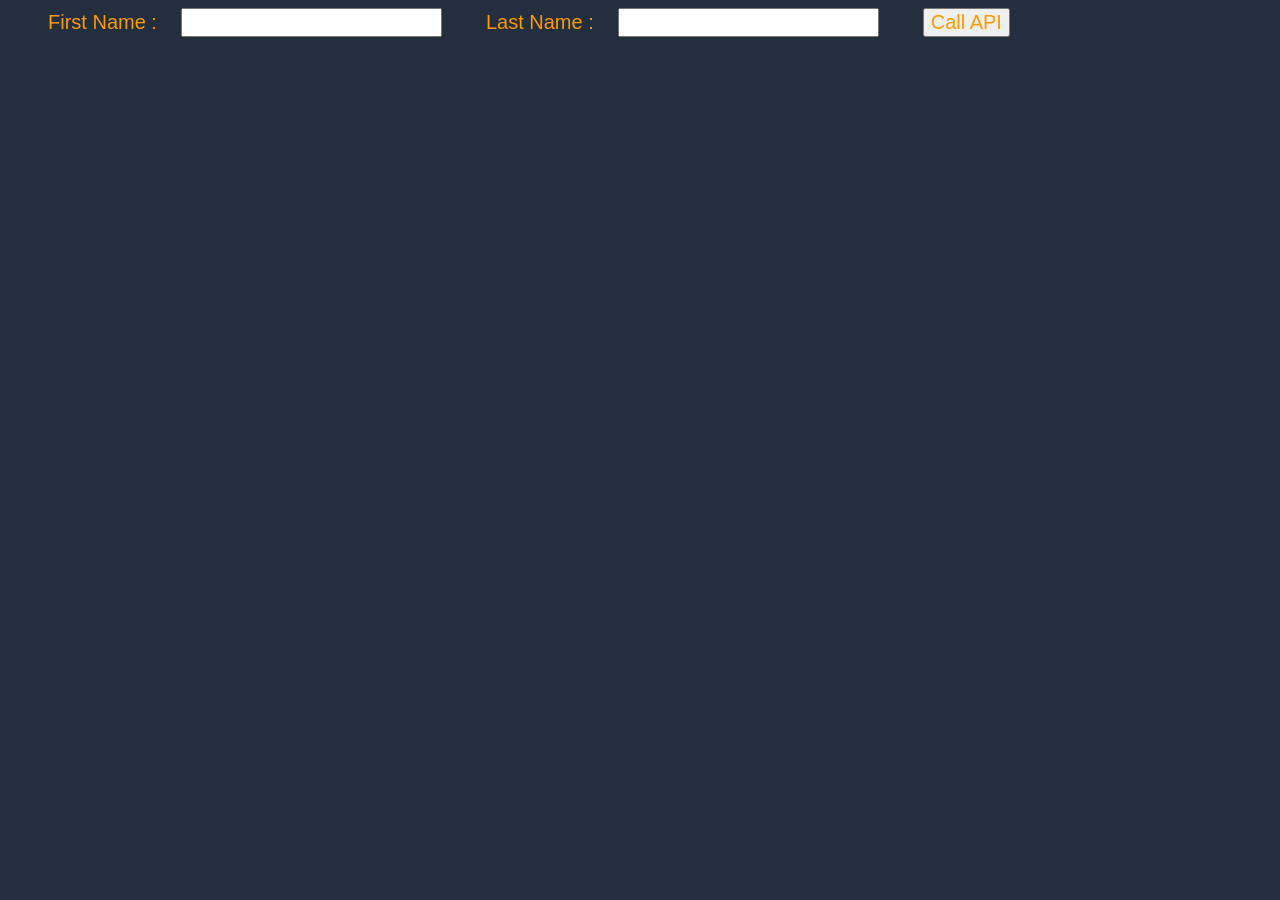
==== index.html @ 5b7458cd "changing the index page to connect to database_01" ====
<!DOCTYPE html>
<html>
  <head>
    <meta charset="UTF-8" />
    <title>Hello World</title>
    <!-- Add some CSS to change client UI -->
    <style>
      body {
        background-color: #232f3e;
      }
      label,
      button {
        color: #ff9900;
        font-family: Arial, Helvetica, sans-serif;
        font-size: 20px;
        margin-left: 40px;
      }
      input {
        color: #232f3e;
        font-family: Arial, Helvetica, sans-serif;
        font-size: 20px;
        margin-left: 20px;
      }
    </style>
    <script>
      // define the callAPI function that takes a first name and last name as parameters
      var callAPI = (firstName, lastName) => {
        // instantiate a headers object
        var myHeaders = new Headers();
        // add content type header to object
        myHeaders.append("Content-Type", "application/json");
        // using built in JSON utility package turn object to string and store in a variable
        var raw = JSON.stringify({ firstName: firstName, lastName: lastName });
        // create a JSON object with parameters for API call and store in a variable
        var requestOptions = {
          method: "POST",
          headers: myHeaders,
          body: raw,
          redirect: "follow",
        };
        // make API call with parameters and use promises to get response
        fetch(
          "https://umb10bo4ng.execute-api.us-east-2.amazonaws.com/dev",
          requestOptions
        )
          .then((response) => response.text())
          .then((result) => alert(JSON.parse(result).body))
          .catch((error) => console.log("error", error));
      };
    </script>
  </head>
  <body>
    <form>
      <label>First Name :</label>
      <input type="text" id="fName" />
      <label>Last Name :</label>
      <input type="text" id="lName" />
      <!-- set button onClick method to call function we defined passing input values as parameters -->
      <button
        type="button"
        onclick="callAPI(document.getElementById('fName').value,document.getElementById('lName').value)"
      >
        Call API
      </button>
    </form>
  </body>
</html>
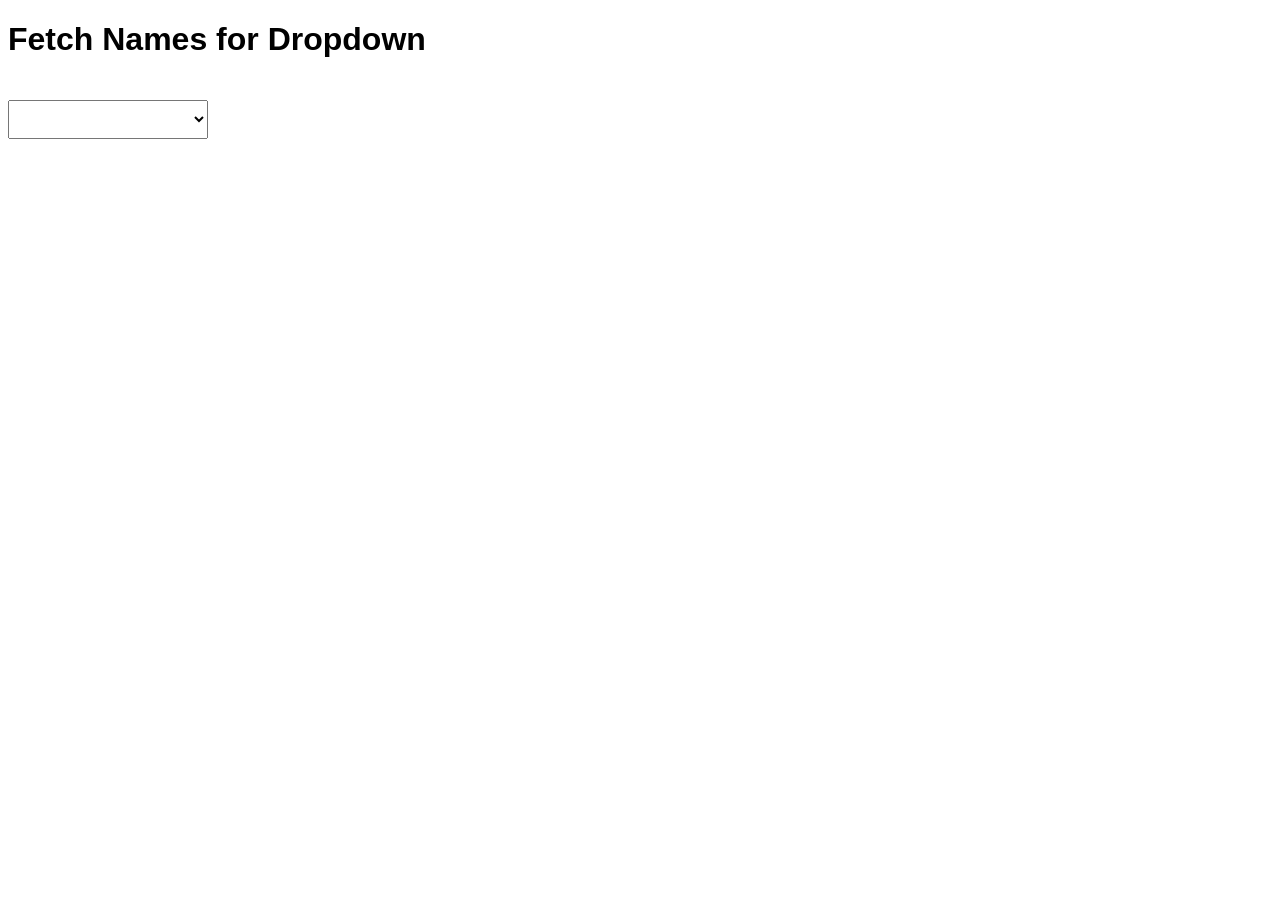
==== commit 7b9c7aa0: "testing the project list" ====
--- a/index.html
+++ b/index.html
@@ -1,67 +1,49 @@
 <!DOCTYPE html>
-<html>
+<html lang="en">
   <head>
     <meta charset="UTF-8" />
-    <title>Hello World</title>
-    <!-- Add some CSS to change client UI -->
-    <style>
-      body {
-        background-color: #232f3e;
-      }
-      label,
-      button {
-        color: #ff9900;
-        font-family: Arial, Helvetica, sans-serif;
-        font-size: 20px;
-        margin-left: 40px;
-      }
-      input {
-        color: #232f3e;
-        font-family: Arial, Helvetica, sans-serif;
-        font-size: 20px;
-        margin-left: 20px;
-      }
-    </style>
+    <meta name="viewport" content="width=device-width, initial-scale=1.0" />
+    <title>Dropdown with API Fetch</title>
+    <link rel="stylesheet" href="styles.css" />
     <script>
-      // define the callAPI function that takes a first name and last name as parameters
-      var callAPI = (firstName, lastName) => {
-        // instantiate a headers object
-        var myHeaders = new Headers();
-        // add content type header to object
-        myHeaders.append("Content-Type", "application/json");
-        // using built in JSON utility package turn object to string and store in a variable
-        var raw = JSON.stringify({ firstName: firstName, lastName: lastName });
-        // create a JSON object with parameters for API call and store in a variable
-        var requestOptions = {
-          method: "POST",
-          headers: myHeaders,
-          body: raw,
-          redirect: "follow",
-        };
-        // make API call with parameters and use promises to get response
-        fetch(
-          "https://umb10bo4ng.execute-api.us-east-2.amazonaws.com/dev",
-          requestOptions
-        )
-          .then((response) => response.text())
-          .then((result) => alert(JSON.parse(result).body))
-          .catch((error) => console.log("error", error));
-      };
+      document.addEventListener("DOMContentLoaded", () => {
+        const dropdown = document.getElementById("dropdown");
+
+        const arg1 = "DDC"; // Replace with the actual value you want to set
+        const arg2 = "01"; // Replace with the actual value you want to set
+
+        const url =
+          "https://y7hqsirgg2.execute-api.us-east-2.amazonaws.com/dev"; // Replace with your API endpoint
+
+        fetch(url, {
+          method: "GET",
+          headers: {
+            "Argument-1": arg1,
+            "Argument-2": arg2,
+          },
+        })
+          .then((response) => response.json())
+          .then((data) => {
+            if (data.statusCode === 200) {
+              const projects = data.body.projects;
+              dropdown.innerHTML = "";
+
+              projects.forEach((project) => {
+                const option = document.createElement("option");
+                option.value = project;
+                option.textContent = project;
+                dropdown.appendChild(option);
+              });
+            } else {
+              console.error("Error: Invalid status code", data.statusCode);
+            }
+          })
+          .catch((error) => console.error("Error fetching data:", error));
+      });
     </script>
   </head>
   <body>
-    <form>
-      <label>First Name :</label>
-      <input type="text" id="fName" />
-      <label>Last Name :</label>
-      <input type="text" id="lName" />
-      <!-- set button onClick method to call function we defined passing input values as parameters -->
-      <button
-        type="button"
-        onclick="callAPI(document.getElementById('fName').value,document.getElementById('lName').value)"
-      >
-        Call API
-      </button>
-    </form>
+    <h1>Fetch Names for Dropdown</h1>
+    <select id="dropdown"></select>
   </body>
 </html>
--- a/styles.css
+++ b/styles.css
@@ -0,0 +1,9 @@
+body {
+    font-family: Arial, sans-serif;
+}
+
+select {
+    width: 200px;
+    padding: 10px;
+    margin-top: 20px;
+}
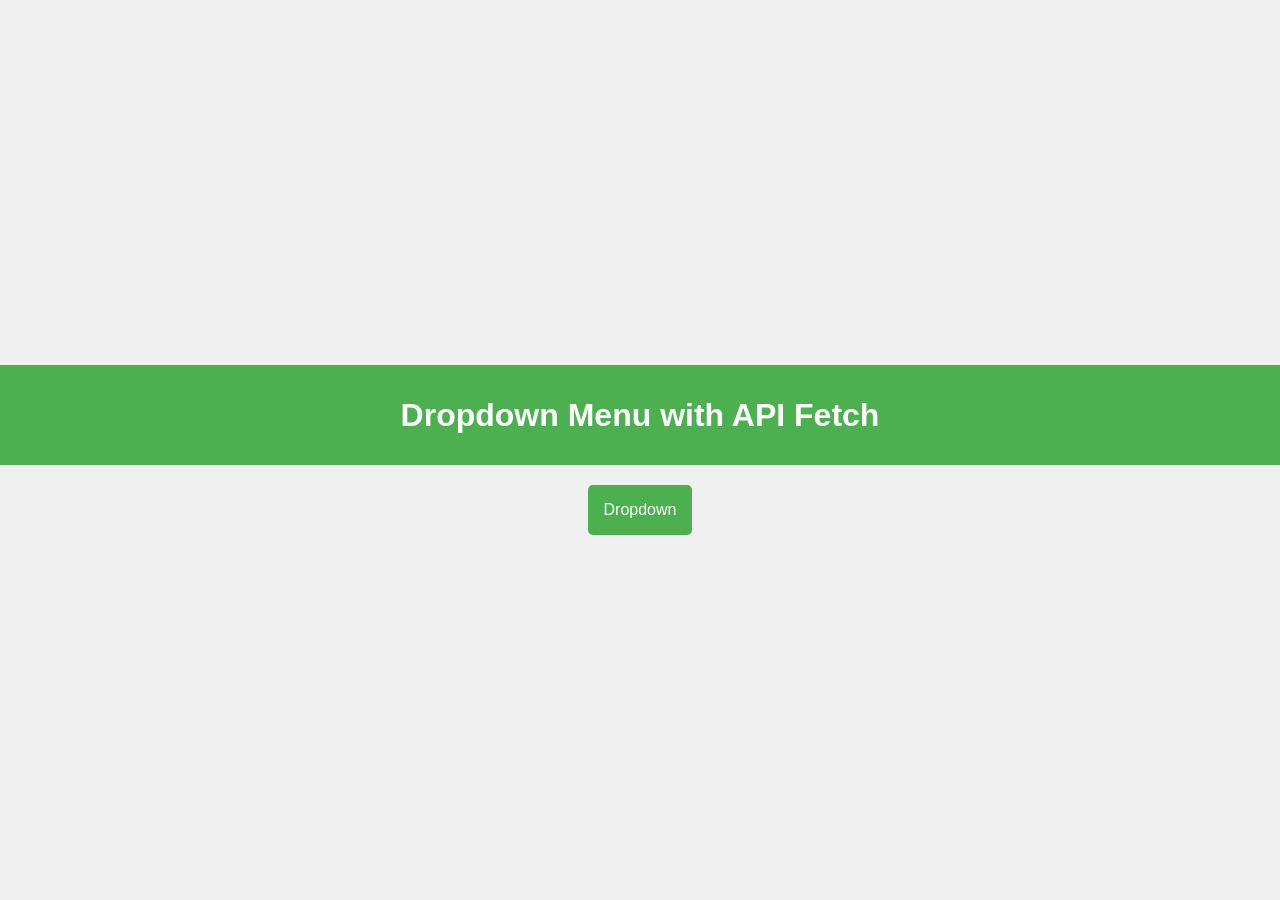
==== commit 34291ec1: "FronEnd/Dev_002 - dropdown menu; first connection to lambda function" ====
--- a/index.html
+++ b/index.html
@@ -3,47 +3,21 @@
   <head>
     <meta charset="UTF-8" />
     <meta name="viewport" content="width=device-width, initial-scale=1.0" />
-    <title>Dropdown with API Fetch</title>
+    <title>Projects - DDC</title>
     <link rel="stylesheet" href="styles.css" />
-    <script>
-      document.addEventListener("DOMContentLoaded", () => {
-        const dropdown = document.getElementById("dropdown");
-
-        const arg1 = "DDC"; // Replace with the actual value you want to set
-        const arg2 = "01"; // Replace with the actual value you want to set
-
-        const url =
-          "https://y7hqsirgg2.execute-api.us-east-2.amazonaws.com/dev"; // Replace with your API endpoint
-
-        fetch(url, {
-          method: "GET",
-          headers: {
-            "Argument-1": arg1,
-            "Argument-2": arg2,
-          },
-        })
-          .then((response) => response.json())
-          .then((data) => {
-            if (data.statusCode === 200) {
-              const projects = data.body.projects;
-              dropdown.innerHTML = "";
-
-              projects.forEach((project) => {
-                const option = document.createElement("option");
-                option.value = project;
-                option.textContent = project;
-                dropdown.appendChild(option);
-              });
-            } else {
-              console.error("Error: Invalid status code", data.statusCode);
-            }
-          })
-          .catch((error) => console.error("Error fetching data:", error));
-      });
-    </script>
   </head>
   <body>
-    <h1>Fetch Names for Dropdown</h1>
-    <select id="dropdown"></select>
+    <header>
+      <h1>Dropdown Menu with API Fetch</h1>
+    </header>
+    <main>
+      <div class="dropdown">
+        <button class="dropbtn" id="dropdownButton">Dropdown</button>
+        <div class="dropdown-content" id="dropdownContent">
+          <!-- Items will be appended here by javascript -->
+        </div>
+      </div>
+    </main>
+    <script src="script.js"></script>
   </body>
 </html>
--- a/styles.css
+++ b/styles.css
@@ -1,9 +1,63 @@
 body {
     font-family: Arial, sans-serif;
+    margin: 0;
+    padding: 0;
+    display: flex;
+    flex-direction: column;
+    align-items: center;
+    justify-content: center;
+    height: 100vh;
+    background-color: #f0f0f0;
+}
+header {
+    background-color: #4CAF50;
+    width: 100%;
+    padding: 10px 0;
+    text-align: center;
+    color: white;
 }
 
-select {
-    width: 200px;
-    padding: 10px;
+main {
+    text-align: center;
     margin-top: 20px;
 }
+
+.dropdown {
+    position: relative;
+    display: inline-block;
+}
+
+.dropbtn {
+    background-color: #4CAF50;
+    color: white;
+    padding: 16px;
+    font-size: 16px;
+    border: none;
+    cursor: pointer;
+    border-radius: 5px;
+}
+
+.dropdown-content {
+    display: none;
+    position: absolute;
+    background-color: #f9f9f9;
+    min-width: 160px;
+    box-shadow: 0px 8px 16px rgba(0,0,0,0.2);
+    z-index: 1;
+    border-radius: 5px;
+}
+
+.dropdown-content a {
+    color: black;
+    padding: 12px 16px;
+    text-decoration: none;
+    display: block;
+}
+
+.dropdown-content a:hover {
+    background-color: #f1f1f1;
+}
+
+.dropdown:hover .dropdown-content {
+    display: block;
+}
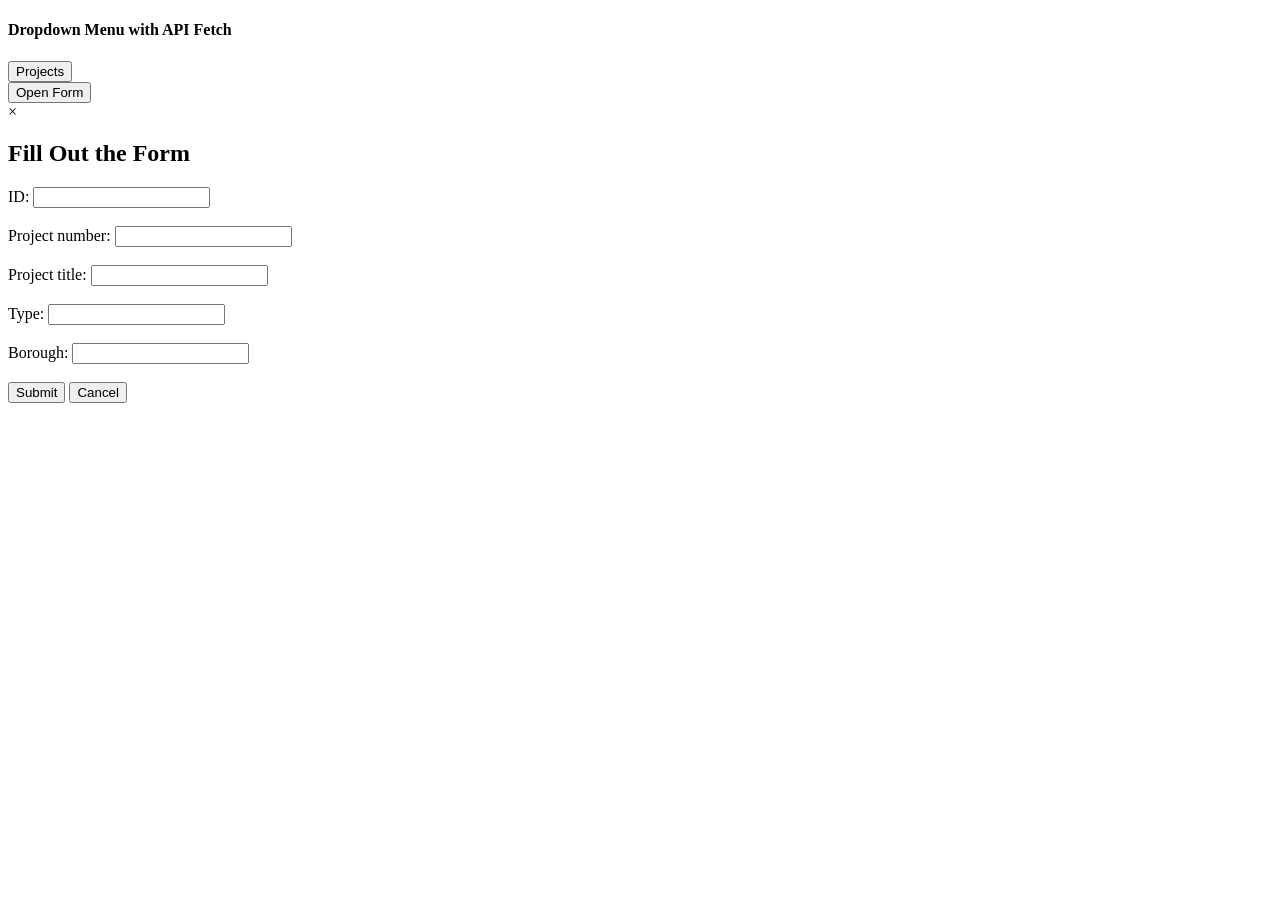
==== commit 4c577a39: "FronEnd/Dev_002 - dropdown menu; first connection to lambda function_04" ====
--- a/index.html
+++ b/index.html
@@ -4,20 +4,51 @@
     <meta charset="UTF-8" />
     <meta name="viewport" content="width=device-width, initial-scale=1.0" />
     <title>Projects - DDC</title>
-    <link rel="stylesheet" href="styles.css" />
+    <!-- <link rel="stylesheet" href="styles.css" /> -->
   </head>
   <body>
     <header>
-      <h1>Dropdown Menu with API Fetch</h1>
+      <h4>Dropdown Menu with API Fetch</h4>
     </header>
     <main>
       <div class="dropdown">
-        <button class="dropbtn" id="dropdownButton">Dropdown</button>
+        <button class="dropbtn" id="dropdownButton">Projects</button>
         <div class="dropdown-content" id="dropdownContent">
           <!-- Items will be appended here by javascript -->
         </div>
       </div>
     </main>
+    <button id="openModalButton">Open Form</button>
+    <div id="myModal" class="modal">
+      <div class="modal-content">
+        <span class="close">&times;</span>
+        <h2>Fill Out the Form</h2>
+        <form id="form">
+          <label for="ID">ID:</label>
+          <input type="text" id="ID" name="ID" required /><br /><br />
+          <label for="project_number">Project number:</label>
+          <input
+            type="text"
+            id="project_number"
+            name="project_number"
+            required
+          /><br /><br />
+          <label for="project_title">Project title:</label>
+          <input
+            type="text"
+            id="project_title"
+            name="project_title"
+            required
+          /><br /><br />
+          <label for="type">Type:</label>
+          <input type="text" id="type" name="type" required /><br /><br />
+          <label for="borough">Borough:</label>
+          <input type="text" id="borough" name="borough" required /><br /><br />
+          <button type="submit">Submit</button>
+          <button type="button" id="cancelButton">Cancel</button>
+        </form>
+      </div>
+    </div>
     <script src="script.js"></script>
   </body>
 </html>
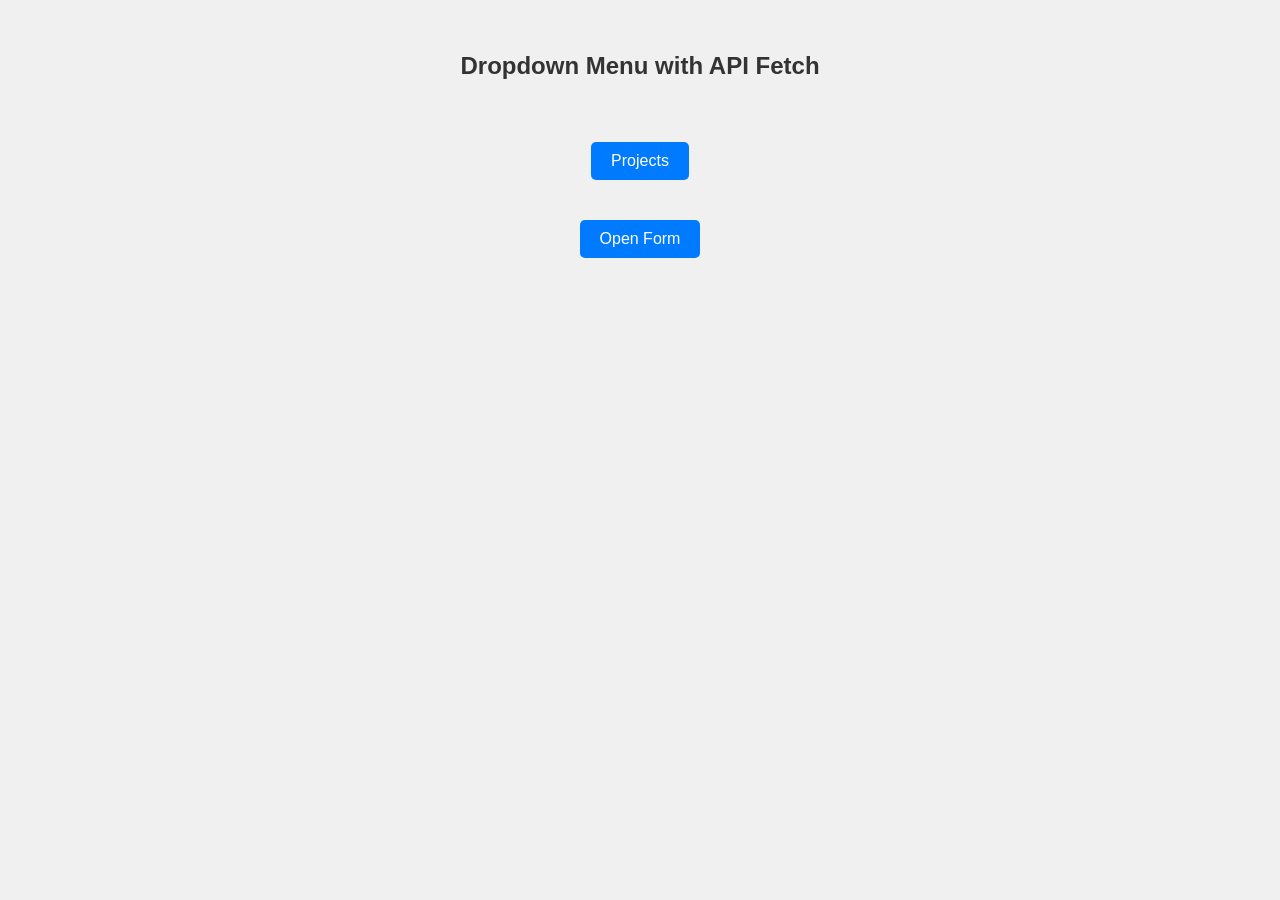
==== commit 13805dc6: "FronEnd/Dev_002 - dropdown menu; first connection to lambda function_04" ====
--- a/index.html
+++ b/index.html
@@ -4,7 +4,7 @@
     <meta charset="UTF-8" />
     <meta name="viewport" content="width=device-width, initial-scale=1.0" />
     <title>Projects - DDC</title>
-    <!-- <link rel="stylesheet" href="styles.css" /> -->
+    <link rel="stylesheet" href="styles.css" />
   </head>
   <body>
     <header>
--- a/styles.css
+++ b/styles.css
@@ -1,3 +1,4 @@
+/* styles.css */
 body {
     font-family: Arial, sans-serif;
     margin: 0;
@@ -5,36 +6,38 @@
     display: flex;
     flex-direction: column;
     align-items: center;
-    justify-content: center;
     height: 100vh;
     background-color: #f0f0f0;
 }
+
 header {
-    background-color: #4CAF50;
-    width: 100%;
-    padding: 10px 0;
-    text-align: center;
-    color: white;
+    margin: 20px;
 }
 
-main {
-    text-align: center;
-    margin-top: 20px;
+h4 {
+    font-size: 24px;
+    color: #333;
 }
 
 .dropdown {
     position: relative;
     display: inline-block;
+    margin-bottom: 20px;
 }
 
 .dropbtn {
-    background-color: #4CAF50;
+    padding: 10px 20px;
+    font-size: 16px;
+    cursor: pointer;
+    background-color: #007bff;
     color: white;
-    padding: 16px;
-    font-size: 16px;
     border: none;
-    cursor: pointer;
     border-radius: 5px;
+    transition: background-color 0.3s ease;
+}
+
+.dropbtn:hover {
+    background-color: #0056b3;
 }
 
 .dropdown-content {
@@ -42,9 +45,10 @@
     position: absolute;
     background-color: #f9f9f9;
     min-width: 160px;
-    box-shadow: 0px 8px 16px rgba(0,0,0,0.2);
+    box-shadow: 0px 8px 16px 0px rgba(0,0,0,0.2);
     z-index: 1;
     border-radius: 5px;
+    margin-top: 10px;
 }
 
 .dropdown-content a {
@@ -52,6 +56,7 @@
     padding: 12px 16px;
     text-decoration: none;
     display: block;
+    border-bottom: 1px solid #ddd;
 }
 
 .dropdown-content a:hover {
@@ -61,3 +66,78 @@
 .dropdown:hover .dropdown-content {
     display: block;
 }
+
+button {
+    padding: 10px 20px;
+    font-size: 16px;
+    cursor: pointer;
+    background-color: #007bff;
+    color: white;
+    border: none;
+    border-radius: 5px;
+    transition: background-color 0.3s ease;
+    margin: 10px;
+}
+
+button:hover {
+    background-color: #0056b3;
+}
+
+.modal {
+    display: none;
+    position: fixed;
+    z-index: 1;
+    left: 0;
+    top: 0;
+    width: 100%;
+    height: 100%;
+    overflow: auto;
+    background-color: rgba(0, 0, 0, 0.4);
+}
+
+.modal-content {
+    background-color: #fff;
+    margin: 15% auto;
+    padding: 20px;
+    border: 1px solid #888;
+    width: 80%;
+    max-width: 500px;
+    border-radius: 5px;
+}
+
+.close {
+    color: #aaa;
+    float: right;
+    font-size: 28px;
+    font-weight: bold;
+}
+
+.close:hover,
+.close:focus {
+    color: black;
+    text-decoration: none;
+    cursor: pointer;
+}
+
+form {
+    display: flex;
+    flex-direction: column;
+}
+
+label {
+    margin-bottom: 5px;
+    font-weight: bold;
+}
+
+input {
+    margin-bottom: 15px;
+    padding: 8px;
+    border: 1px solid #ccc;
+    border-radius: 5px;
+}
+
+button[type="submit"],
+button[type="button"] {
+    width: 100px;
+    align-self: flex-start;
+}
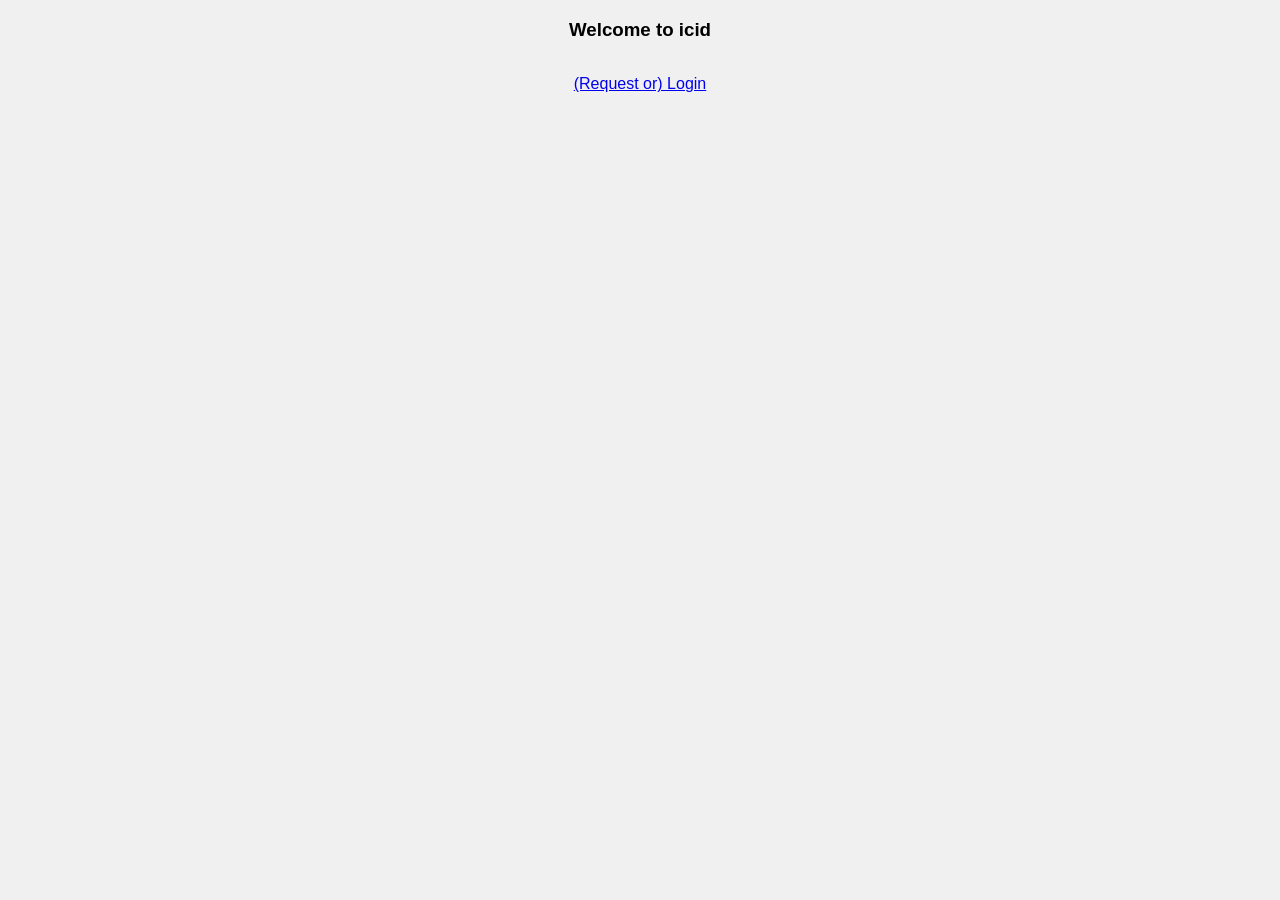
==== commit 377d720a: "FrontEnd/Dev_003 adding cognito" ====
--- a/index.html
+++ b/index.html
@@ -1,54 +1,13 @@
 <!DOCTYPE html>
 <html lang="en">
-  <head>
-    <meta charset="UTF-8" />
-    <meta name="viewport" content="width=device-width, initial-scale=1.0" />
-    <title>Projects - DDC</title>
-    <link rel="stylesheet" href="styles.css" />
-  </head>
-  <body>
-    <header>
-      <h4>Dropdown Menu with API Fetch</h4>
-    </header>
-    <main>
-      <div class="dropdown">
-        <button class="dropbtn" id="dropdownButton">Projects</button>
-        <div class="dropdown-content" id="dropdownContent">
-          <!-- Items will be appended here by javascript -->
-        </div>
-      </div>
-    </main>
-    <button id="openModalButton">Open Form</button>
-    <div id="myModal" class="modal">
-      <div class="modal-content">
-        <span class="close">&times;</span>
-        <h2>Fill Out the Form</h2>
-        <form id="form">
-          <label for="ID">ID:</label>
-          <input type="text" id="ID" name="ID" required /><br /><br />
-          <label for="project_number">Project number:</label>
-          <input
-            type="text"
-            id="project_number"
-            name="project_number"
-            required
-          /><br /><br />
-          <label for="project_title">Project title:</label>
-          <input
-            type="text"
-            id="project_title"
-            name="project_title"
-            required
-          /><br /><br />
-          <label for="type">Type:</label>
-          <input type="text" id="type" name="type" required /><br /><br />
-          <label for="borough">Borough:</label>
-          <input type="text" id="borough" name="borough" required /><br /><br />
-          <button type="submit">Submit</button>
-          <button type="button" id="cancelButton">Cancel</button>
-        </form>
-      </div>
-    </div>
-    <script src="script.js"></script>
-  </body>
-</html>
+    <head>
+        <meta charset="UTF-8" />
+        <meta name="viewport" content="width=device-width, initial-scale=1.0" />
+        <title>Projects - DDC</title>
+        <link rel="stylesheet" href="styles.css" />
+    </head>
+    <body>
+        <h3>Welcome to icid</h3>
+        <p><a href="https://icid-test.auth.us-east-2.amazoncognito.com/login?client_id=1riqtlavhbkdnlplpidb052ppi&response_type=code&scope=openid&redirect_uri=http%3A%2F%2Flocalhost%3A8000%2Ficid_front_end%2Flogged_in.html">(Request or) Login</a></p>
+    </body>
+</html>
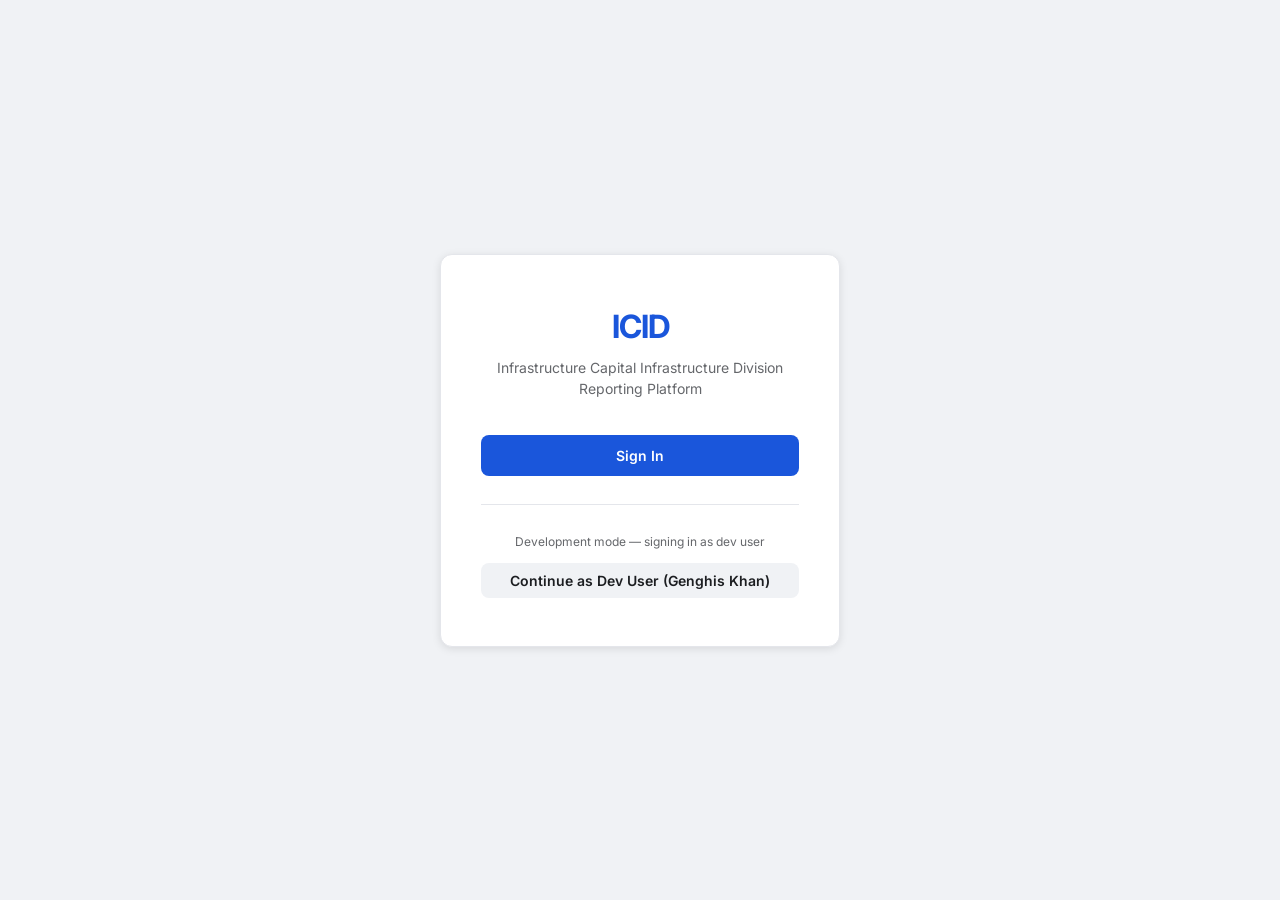
==== commit 612c2ef5: "Build MVP frontend: login, projects list, project detail - Full Facebook-like layout: fixed navbar, " ====
--- a/index.html
+++ b/index.html
@@ -1,13 +1,68 @@
 <!DOCTYPE html>
 <html lang="en">
-    <head>
-        <meta charset="UTF-8" />
-        <meta name="viewport" content="width=device-width, initial-scale=1.0" />
-        <title>Projects - DDC</title>
-        <link rel="stylesheet" href="styles.css" />
-    </head>
-    <body>
-        <h3>Welcome to icid</h3>
-        <p><a href="https://icid-test.auth.us-east-2.amazoncognito.com/login?client_id=1riqtlavhbkdnlplpidb052ppi&response_type=code&scope=openid&redirect_uri=http%3A%2F%2Flocalhost%3A8000%2Ficid_front_end%2Flogged_in.html">(Request or) Login</a></p>
-    </body>
-</html>+<head>
+  <meta charset="UTF-8" />
+  <meta name="viewport" content="width=device-width, initial-scale=1.0" />
+  <title>ICID — Sign In</title>
+  <link rel="stylesheet" href="styles.css" />
+</head>
+<body>
+
+<div class="login-page">
+  <div class="login-card">
+    <div class="login-logo">ICID</div>
+    <p class="login-tagline">Infrastructure Capital Infrastructure Division<br>Reporting Platform</p>
+
+    <button class="btn btn-primary" style="width:100%; justify-content:center; padding:12px;" onclick="signIn()">
+      Sign In
+    </button>
+
+    <div class="login-divider"></div>
+
+    <p class="login-dev-note">Development mode — signing in as dev user</p>
+    <button class="btn btn-ghost" style="width:100%; justify-content:center;" onclick="devSignIn()">
+      Continue as Dev User (Genghis Khan)
+    </button>
+  </div>
+</div>
+
+<script>
+  const API = 'https://icid-backend.vercel.app';
+
+  // If already signed in, skip login
+  if (localStorage.getItem('icid_user')) {
+    window.location.href = 'projects.html';
+  }
+
+  async function signIn() {
+    // Placeholder — will wire to real auth later
+    alert('Real auth coming soon. Use Dev User for now.');
+  }
+
+  async function devSignIn() {
+    // Fetch the dev user's info from the API
+    try {
+      const res = await fetch(`${API}/v1/users/`);
+      const json = await res.json();
+      const user = json.data.find(u => u.user_id === '28');
+
+      if (!user) throw new Error('Dev user not found');
+
+      localStorage.setItem('icid_user', JSON.stringify({
+        user_id: 28,
+        name: `${user.first_name} ${user.last_name}`,
+        email: user.email,
+        employer: user.employer,
+        initials: `${user.first_name[0]}${user.last_name[0]}`,
+      }));
+
+      window.location.href = 'projects.html';
+    } catch (err) {
+      console.error(err);
+      alert('Could not sign in. Check console for details.');
+    }
+  }
+</script>
+
+</body>
+</html>
--- a/styles.css
+++ b/styles.css
@@ -1,143 +1,490 @@
-/* styles.css */
+/* ============================================================
+   ICID — Global Styles
+   Design: clean white/gray, professional, Facebook-like layout
+   ============================================================ */
+
+@import url('https://fonts.googleapis.com/css2?family=Inter:wght@400;500;600;700&display=swap');
+
+/* ── Variables ─────────────────────────────────────────────── */
+:root {
+  --white:        #ffffff;
+  --gray-50:      #f8f9fa;
+  --gray-100:     #f0f2f5;
+  --gray-200:     #e4e6eb;
+  --gray-300:     #cdd1d8;
+  --gray-500:     #65676b;
+  --gray-900:     #1c1e21;
+
+  --blue-50:      #e7f0fd;
+  --blue-500:     #1a56db;
+  --blue-600:     #1648c5;
+
+  --green-100:    #dcfce7;
+  --green-600:    #16a34a;
+  --amber-100:    #fef9c3;
+  --amber-600:    #ca8a04;
+  --red-100:      #fee2e2;
+  --red-600:      #dc2626;
+
+  --navbar-h:     56px;
+  --sidebar-w:    260px;
+  --radius:       8px;
+  --radius-lg:    12px;
+  --shadow-sm:    0 1px 2px rgba(0,0,0,.08);
+  --shadow-md:    0 2px 8px rgba(0,0,0,.10);
+  --transition:   .15s ease;
+}
+
+/* ── Reset ──────────────────────────────────────────────────── */
+*, *::before, *::after { box-sizing: border-box; margin: 0; padding: 0; }
+
 body {
-    font-family: Arial, sans-serif;
-    margin: 0;
-    padding: 0;
-    display: flex;
-    flex-direction: column;
-    align-items: center;
-    height: 100vh;
-    background-color: #f0f0f0;
-}
-
-header {
-    margin: 20px;
-}
-
-h4 {
-    font-size: 24px;
-    color: #333;
-}
-
-.dropdown {
-    position: relative;
-    display: inline-block;
-    margin-bottom: 20px;
-}
-
-.dropbtn {
-    padding: 10px 20px;
-    font-size: 16px;
-    cursor: pointer;
-    background-color: #007bff;
-    color: white;
-    border: none;
-    border-radius: 5px;
-    transition: background-color 0.3s ease;
-}
-
-.dropbtn:hover {
-    background-color: #0056b3;
-}
-
-.dropdown-content {
-    display: none;
-    position: absolute;
-    background-color: #f9f9f9;
-    min-width: 160px;
-    box-shadow: 0px 8px 16px 0px rgba(0,0,0,0.2);
-    z-index: 1;
-    border-radius: 5px;
-    margin-top: 10px;
-}
-
-.dropdown-content a {
-    color: black;
-    padding: 12px 16px;
-    text-decoration: none;
-    display: block;
-    border-bottom: 1px solid #ddd;
-}
-
-.dropdown-content a:hover {
-    background-color: #f1f1f1;
-}
-
-.dropdown:hover .dropdown-content {
-    display: block;
-}
-
-button {
-    padding: 10px 20px;
-    font-size: 16px;
-    cursor: pointer;
-    background-color: #007bff;
-    color: white;
-    border: none;
-    border-radius: 5px;
-    transition: background-color 0.3s ease;
-    margin: 10px;
-}
-
-button:hover {
-    background-color: #0056b3;
-}
-
-.modal {
-    display: none;
-    position: fixed;
-    z-index: 1;
-    left: 0;
-    top: 0;
-    width: 100%;
-    height: 100%;
-    overflow: auto;
-    background-color: rgba(0, 0, 0, 0.4);
-}
-
-.modal-content {
-    background-color: #fff;
-    margin: 15% auto;
-    padding: 20px;
-    border: 1px solid #888;
-    width: 80%;
-    max-width: 500px;
-    border-radius: 5px;
-}
-
-.close {
-    color: #aaa;
-    float: right;
-    font-size: 28px;
-    font-weight: bold;
-}
-
-.close:hover,
-.close:focus {
-    color: black;
-    text-decoration: none;
-    cursor: pointer;
-}
-
-form {
-    display: flex;
-    flex-direction: column;
-}
-
-label {
-    margin-bottom: 5px;
-    font-weight: bold;
-}
-
-input {
-    margin-bottom: 15px;
-    padding: 8px;
-    border: 1px solid #ccc;
-    border-radius: 5px;
-}
-
-button[type="submit"],
-button[type="button"] {
-    width: 100px;
-    align-self: flex-start;
-}
+  font-family: 'Inter', -apple-system, BlinkMacSystemFont, sans-serif;
+  font-size: 15px;
+  color: var(--gray-900);
+  background: var(--gray-100);
+  line-height: 1.5;
+  -webkit-font-smoothing: antialiased;
+}
+
+a { color: inherit; text-decoration: none; }
+button { font-family: inherit; cursor: pointer; border: none; }
+input, textarea { font-family: inherit; }
+
+/* ── Navbar ─────────────────────────────────────────────────── */
+.navbar {
+  position: fixed;
+  top: 0; left: 0; right: 0;
+  height: var(--navbar-h);
+  background: var(--white);
+  border-bottom: 1px solid var(--gray-200);
+  box-shadow: var(--shadow-sm);
+  display: flex;
+  align-items: center;
+  justify-content: space-between;
+  padding: 0 16px;
+  z-index: 100;
+}
+
+.navbar-brand {
+  font-size: 22px;
+  font-weight: 700;
+  color: var(--blue-500);
+  letter-spacing: -0.5px;
+}
+
+.navbar-brand span {
+  color: var(--gray-900);
+  font-weight: 400;
+}
+
+.navbar-right {
+  display: flex;
+  align-items: center;
+  gap: 8px;
+}
+
+.nav-avatar {
+  width: 36px;
+  height: 36px;
+  border-radius: 50%;
+  background: var(--blue-500);
+  color: var(--white);
+  font-size: 14px;
+  font-weight: 600;
+  display: flex;
+  align-items: center;
+  justify-content: center;
+  cursor: pointer;
+}
+
+.nav-user-name {
+  font-size: 14px;
+  font-weight: 500;
+  color: var(--gray-900);
+}
+
+/* ── App Shell ──────────────────────────────────────────────── */
+.app-shell {
+  display: flex;
+  padding-top: var(--navbar-h);
+  min-height: 100vh;
+}
+
+/* ── Sidebar ────────────────────────────────────────────────── */
+.sidebar {
+  width: var(--sidebar-w);
+  position: fixed;
+  top: var(--navbar-h);
+  left: 0;
+  bottom: 0;
+  background: var(--white);
+  border-right: 1px solid var(--gray-200);
+  overflow-y: auto;
+  padding: 12px 8px;
+  display: flex;
+  flex-direction: column;
+  gap: 4px;
+}
+
+.sidebar-profile {
+  display: flex;
+  align-items: center;
+  gap: 10px;
+  padding: 10px 8px 16px;
+  border-bottom: 1px solid var(--gray-200);
+  margin-bottom: 8px;
+}
+
+.sidebar-avatar {
+  width: 44px;
+  height: 44px;
+  border-radius: 50%;
+  background: var(--blue-500);
+  color: var(--white);
+  font-size: 16px;
+  font-weight: 600;
+  display: flex;
+  align-items: center;
+  justify-content: center;
+  flex-shrink: 0;
+}
+
+.sidebar-profile-info {
+  overflow: hidden;
+}
+
+.sidebar-profile-name {
+  font-size: 14px;
+  font-weight: 600;
+  white-space: nowrap;
+  overflow: hidden;
+  text-overflow: ellipsis;
+}
+
+.sidebar-profile-company {
+  font-size: 12px;
+  color: var(--gray-500);
+  white-space: nowrap;
+  overflow: hidden;
+  text-overflow: ellipsis;
+}
+
+.sidebar-section-label {
+  font-size: 11px;
+  font-weight: 600;
+  text-transform: uppercase;
+  letter-spacing: .6px;
+  color: var(--gray-500);
+  padding: 12px 10px 6px;
+}
+
+.sidebar-item {
+  display: flex;
+  align-items: center;
+  gap: 12px;
+  padding: 9px 10px;
+  border-radius: var(--radius);
+  font-size: 14px;
+  font-weight: 500;
+  color: var(--gray-900);
+  transition: background var(--transition);
+  cursor: pointer;
+}
+
+.sidebar-item:hover { background: var(--gray-100); }
+
+.sidebar-item.active {
+  background: var(--blue-50);
+  color: var(--blue-500);
+}
+
+.sidebar-item svg {
+  width: 20px;
+  height: 20px;
+  flex-shrink: 0;
+  stroke: currentColor;
+  fill: none;
+  stroke-width: 2;
+  stroke-linecap: round;
+  stroke-linejoin: round;
+}
+
+/* ── Main Content ───────────────────────────────────────────── */
+.main-content {
+  margin-left: var(--sidebar-w);
+  flex: 1;
+  padding: 24px;
+  max-width: 900px;
+}
+
+.page-header {
+  margin-bottom: 20px;
+}
+
+.page-title {
+  font-size: 22px;
+  font-weight: 700;
+  color: var(--gray-900);
+}
+
+.page-subtitle {
+  font-size: 14px;
+  color: var(--gray-500);
+  margin-top: 2px;
+}
+
+/* ── Cards ──────────────────────────────────────────────────── */
+.card {
+  background: var(--white);
+  border-radius: var(--radius-lg);
+  box-shadow: var(--shadow-sm);
+  border: 1px solid var(--gray-200);
+  padding: 20px;
+}
+
+.card + .card { margin-top: 12px; }
+
+/* ── Project Cards (list) ───────────────────────────────────── */
+.project-card {
+  background: var(--white);
+  border-radius: var(--radius-lg);
+  box-shadow: var(--shadow-sm);
+  border: 1px solid var(--gray-200);
+  padding: 18px 20px;
+  display: flex;
+  align-items: center;
+  justify-content: space-between;
+  gap: 16px;
+  cursor: pointer;
+  transition: box-shadow var(--transition), border-color var(--transition);
+}
+
+.project-card:hover {
+  box-shadow: var(--shadow-md);
+  border-color: var(--blue-500);
+}
+
+.project-card + .project-card { margin-top: 10px; }
+
+.project-card-left { flex: 1; min-width: 0; }
+
+.project-name {
+  font-size: 15px;
+  font-weight: 600;
+  color: var(--gray-900);
+  white-space: nowrap;
+  overflow: hidden;
+  text-overflow: ellipsis;
+}
+
+.project-meta {
+  display: flex;
+  align-items: center;
+  gap: 12px;
+  margin-top: 5px;
+  flex-wrap: wrap;
+}
+
+.project-meta-item {
+  display: flex;
+  align-items: center;
+  gap: 4px;
+  font-size: 13px;
+  color: var(--gray-500);
+}
+
+.project-meta-item svg {
+  width: 14px;
+  height: 14px;
+  stroke: currentColor;
+  fill: none;
+  stroke-width: 2;
+  stroke-linecap: round;
+  stroke-linejoin: round;
+  flex-shrink: 0;
+}
+
+.project-card-right {
+  display: flex;
+  align-items: center;
+  gap: 10px;
+  flex-shrink: 0;
+}
+
+/* ── Badges ─────────────────────────────────────────────────── */
+.badge {
+  display: inline-flex;
+  align-items: center;
+  padding: 3px 10px;
+  border-radius: 999px;
+  font-size: 12px;
+  font-weight: 600;
+  white-space: nowrap;
+}
+
+.badge-green  { background: var(--green-100); color: var(--green-600); }
+.badge-amber  { background: var(--amber-100); color: var(--amber-600); }
+.badge-red    { background: var(--red-100);   color: var(--red-600);   }
+.badge-gray   { background: var(--gray-200);  color: var(--gray-500);  }
+.badge-blue   { background: var(--blue-50);   color: var(--blue-500);  }
+
+/* ── Project Detail ─────────────────────────────────────────── */
+.detail-header {
+  display: flex;
+  align-items: flex-start;
+  justify-content: space-between;
+  gap: 16px;
+  margin-bottom: 20px;
+}
+
+.detail-title {
+  font-size: 24px;
+  font-weight: 700;
+  color: var(--gray-900);
+  line-height: 1.3;
+}
+
+.detail-grid {
+  display: grid;
+  grid-template-columns: 1fr 1fr;
+  gap: 16px;
+  margin-top: 20px;
+}
+
+.detail-field label {
+  font-size: 11px;
+  font-weight: 600;
+  text-transform: uppercase;
+  letter-spacing: .5px;
+  color: var(--gray-500);
+  display: block;
+  margin-bottom: 4px;
+}
+
+.detail-field p {
+  font-size: 15px;
+  color: var(--gray-900);
+  font-weight: 500;
+}
+
+.detail-field.full-width {
+  grid-column: 1 / -1;
+}
+
+/* ── Buttons ────────────────────────────────────────────────── */
+.btn {
+  display: inline-flex;
+  align-items: center;
+  gap: 6px;
+  padding: 9px 18px;
+  border-radius: var(--radius);
+  font-size: 14px;
+  font-weight: 600;
+  transition: background var(--transition), opacity var(--transition);
+}
+
+.btn-primary {
+  background: var(--blue-500);
+  color: var(--white);
+}
+
+.btn-primary:hover { background: var(--blue-600); }
+
+.btn-ghost {
+  background: var(--gray-100);
+  color: var(--gray-900);
+}
+
+.btn-ghost:hover { background: var(--gray-200); }
+
+/* ── Section divider ────────────────────────────────────────── */
+.section-title {
+  font-size: 16px;
+  font-weight: 700;
+  color: var(--gray-900);
+  margin-bottom: 12px;
+}
+
+/* ── Empty state ────────────────────────────────────────────── */
+.empty-state {
+  text-align: center;
+  padding: 48px 24px;
+  color: var(--gray-500);
+}
+
+.empty-state p { font-size: 15px; margin-top: 8px; }
+
+/* ── Loading ────────────────────────────────────────────────── */
+.loading {
+  text-align: center;
+  padding: 48px;
+  color: var(--gray-500);
+  font-size: 14px;
+}
+
+/* ── Login Page ─────────────────────────────────────────────── */
+.login-page {
+  min-height: 100vh;
+  display: flex;
+  align-items: center;
+  justify-content: center;
+  background: var(--gray-100);
+  padding: 24px;
+}
+
+.login-card {
+  background: var(--white);
+  border-radius: var(--radius-lg);
+  box-shadow: var(--shadow-md);
+  border: 1px solid var(--gray-200);
+  padding: 48px 40px;
+  width: 100%;
+  max-width: 400px;
+  text-align: center;
+}
+
+.login-logo {
+  font-size: 32px;
+  font-weight: 700;
+  color: var(--blue-500);
+  letter-spacing: -1px;
+  margin-bottom: 6px;
+}
+
+.login-tagline {
+  font-size: 14px;
+  color: var(--gray-500);
+  margin-bottom: 36px;
+}
+
+.login-divider {
+  height: 1px;
+  background: var(--gray-200);
+  margin: 28px 0;
+}
+
+.login-dev-note {
+  font-size: 12px;
+  color: var(--gray-500);
+  margin-bottom: 12px;
+}
+
+/* ── Chevron icon ───────────────────────────────────────────── */
+.chevron-right {
+  width: 18px;
+  height: 18px;
+  stroke: var(--gray-300);
+  fill: none;
+  stroke-width: 2.5;
+  stroke-linecap: round;
+  stroke-linejoin: round;
+  flex-shrink: 0;
+}
+
+/* ── Responsive ─────────────────────────────────────────────── */
+@media (max-width: 768px) {
+  .sidebar { display: none; }
+  .main-content { margin-left: 0; padding: 16px; }
+  .detail-grid { grid-template-columns: 1fr; }
+}
